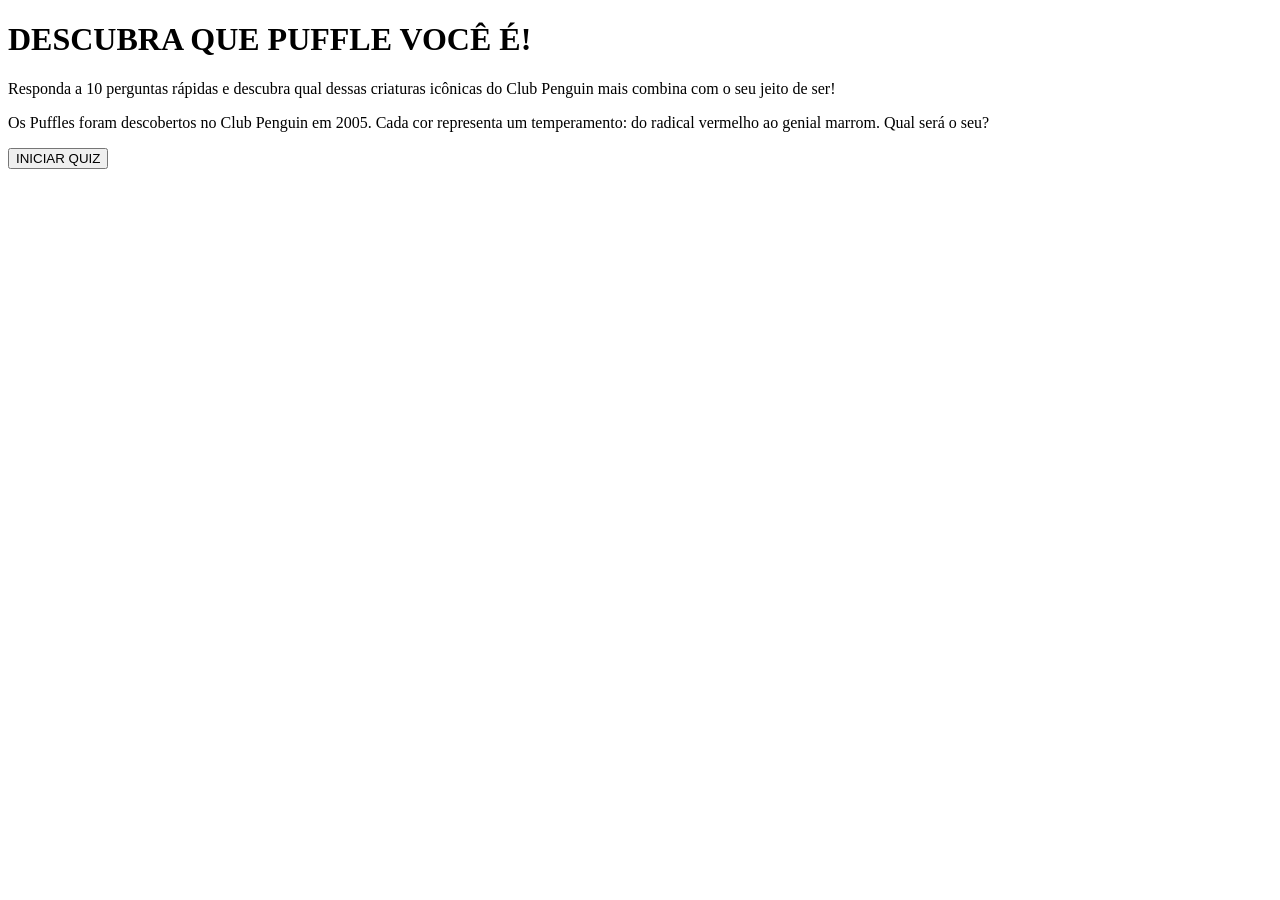
==== Quiz/html/index.html @ 0beb7e80 "Adiciona paginas html Adiciona paginas html" ====
<!DOCTYPE html>
<html lang="pt-br">
<head>
    <meta charset="UTF-8">
    <title>Home</title>
</head>
<body>

    <div id="container">


        <div id="titulo">
            <h1>DESCUBRA QUE PUFFLE VOCÊ É!</h1>
        </div>

      
        <div id="subtitulo">
            <p>
                Responda a 10 perguntas rápidas e descubra qual dessas criaturas
                icônicas do Club Penguin mais combina com o seu jeito de ser!
            </p>
        </div>

        
        <div id="descricao">
            <p>
                Os Puffles foram descobertos no Club Penguin em 2005.
                Cada cor representa um temperamento: do radical vermelho
                ao genial marrom. Qual será o seu?
            </p>
        </div>

        
        <div id="botao">
            <a href="quiz.html">
                <button>INICIAR QUIZ</button>
            </a>
        </div>

    </div>

</body>
</html>
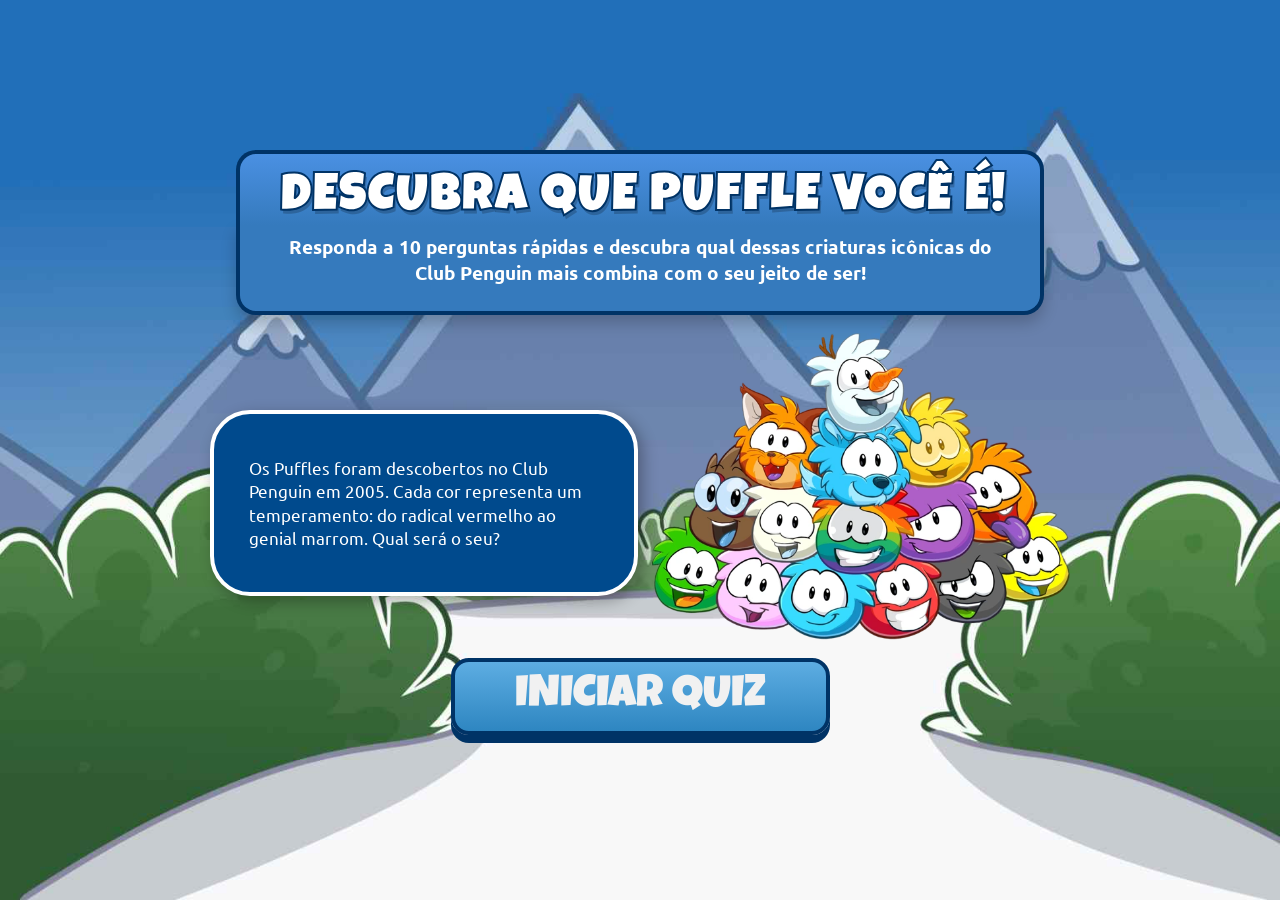
==== commit 742dbc70: "Estilização das páginas (CSS)." ====
--- a/Quiz/html/index.html
+++ b/Quiz/html/index.html
@@ -1,9 +1,12 @@
 <!DOCTYPE html>
 <html lang="pt-br">
+
 <head>
     <meta charset="UTF-8">
     <title>Home</title>
+    <link rel="stylesheet" href="../css/style-index.css">
 </head>
+
 <body>
 
     <div id="container">
@@ -13,7 +16,7 @@
             <h1>DESCUBRA QUE PUFFLE VOCÊ É!</h1>
         </div>
 
-      
+
         <div id="subtitulo">
             <p>
                 Responda a 10 perguntas rápidas e descubra qual dessas criaturas
@@ -21,7 +24,7 @@
             </p>
         </div>
 
-        
+
         <div id="descricao">
             <p>
                 Os Puffles foram descobertos no Club Penguin em 2005.
@@ -30,7 +33,8 @@
             </p>
         </div>
 
-        
+        <img src="../css/img/puffles-juntos.png" alt="Imagem dos puffles juntos" class="puffles-img">
+
         <div id="botao">
             <a href="quiz.html">
                 <button>INICIAR QUIZ</button>
@@ -40,4 +44,5 @@
     </div>
 
 </body>
+
 </html>
--- a/Quiz/css/style-index.css
+++ b/Quiz/css/style-index.css
@@ -0,0 +1,125 @@
+@import url('https://fonts.googleapis.com/css2?family=Luckiest+Guy&family=Ubuntu:wght@700&display=swap');
+
+body {
+    margin: 0;
+    padding: 0;
+    display: flex;
+    justify-content: center;
+    align-items: center;
+    min-height: 100vh;
+    background-image: url('img/fundo.png'); 
+    background-size: cover;
+    background-position: center;
+    font-family: 'Ubuntu', sans-serif;
+    overflow: hidden;
+}
+
+#container {
+    width: 900px;
+    height: 600px;
+    position: relative;
+    display: flex;
+    flex-direction: column;
+    align-items: center;
+}
+
+#titulo {
+    background: linear-gradient(to bottom, #4a90e2, #357abd);
+    border: 4px solid #003366;
+    border-bottom: none; 
+    border-radius: 20px 20px 0 0;
+    padding: 20px 40px 0 40px;
+    text-align: center;
+    color: white;
+    width: 80%;
+    z-index: 2;
+    margin: 0 auto;
+}
+
+#titulo h1 {
+    font-family: 'Luckiest Guy', cursive;
+    font-size: 3.2rem;
+    margin: 0;
+    -webkit-text-stroke: 2px #003366;
+    text-shadow: 2px 4px 0px rgba(0,0,0,0.2);
+    letter-spacing: 2px;
+    white-space: nowrap; 
+}
+
+#subtitulo {
+    background: #357abd; 
+    border: 4px solid #003366;
+    border-top: none; 
+    border-radius: 0 0 20px 20px;
+    padding: 10px 40px 25px 40px;
+    text-align: center;
+    color: white;
+    width: 80%;
+    box-shadow: 0 8px 15px rgba(0, 0, 0, 0.2);
+    margin: -1px auto 40px auto; 
+}
+
+#subtitulo p {
+    margin: 0;
+    font-size: 1.2rem;
+    font-weight: 700;
+}
+
+#descricao {
+    background-color: #004a8d;
+    border: 4px solid white;
+    border-radius: 40px;
+    padding: 25px 35px;
+    color: white;
+    width: 350px;
+    position: absolute;
+    left: 20px;
+    top: 260px; 
+    line-height: 1.4;
+    font-size: 1.05rem;
+    box-shadow: 5px 5px 15px rgba(0, 0, 0, 0.3);
+    z-index: 5;
+}
+
+.puffles-img {
+    position: absolute;
+    right: 20px;           
+    bottom: 110px;      
+    width: 420px;     
+    z-index: 1;         
+    pointer-events: none; 
+}
+
+#botao {
+    position: absolute;
+    bottom: 15px;
+    z-index: 10;
+}
+
+#botao button {
+    background: linear-gradient(to bottom, #5dade2, #2e86c1);
+    color: #f1f1f1;
+    font-family: 'Luckiest Guy', cursive;
+    font-size: 2.8rem;
+    padding: 12px 60px;
+    border: 4px solid #003366;
+    border-radius: 18px;
+    cursor: pointer;
+    box-shadow: 0 8px 0 #003366;
+    transition: all 0.1s ease-in-out;
+}
+
+#botao button:hover {
+    background: linear-gradient(to bottom, #aed6f1, #5dade2);
+    transform: scale(1.03);
+}
+
+#botao button:active {
+    transform: translateY(6px);
+    box-shadow: 0 2px 0 #003366;
+}
+
+#botao a {
+    text-decoration: none;
+    display: inline-block;
+}
